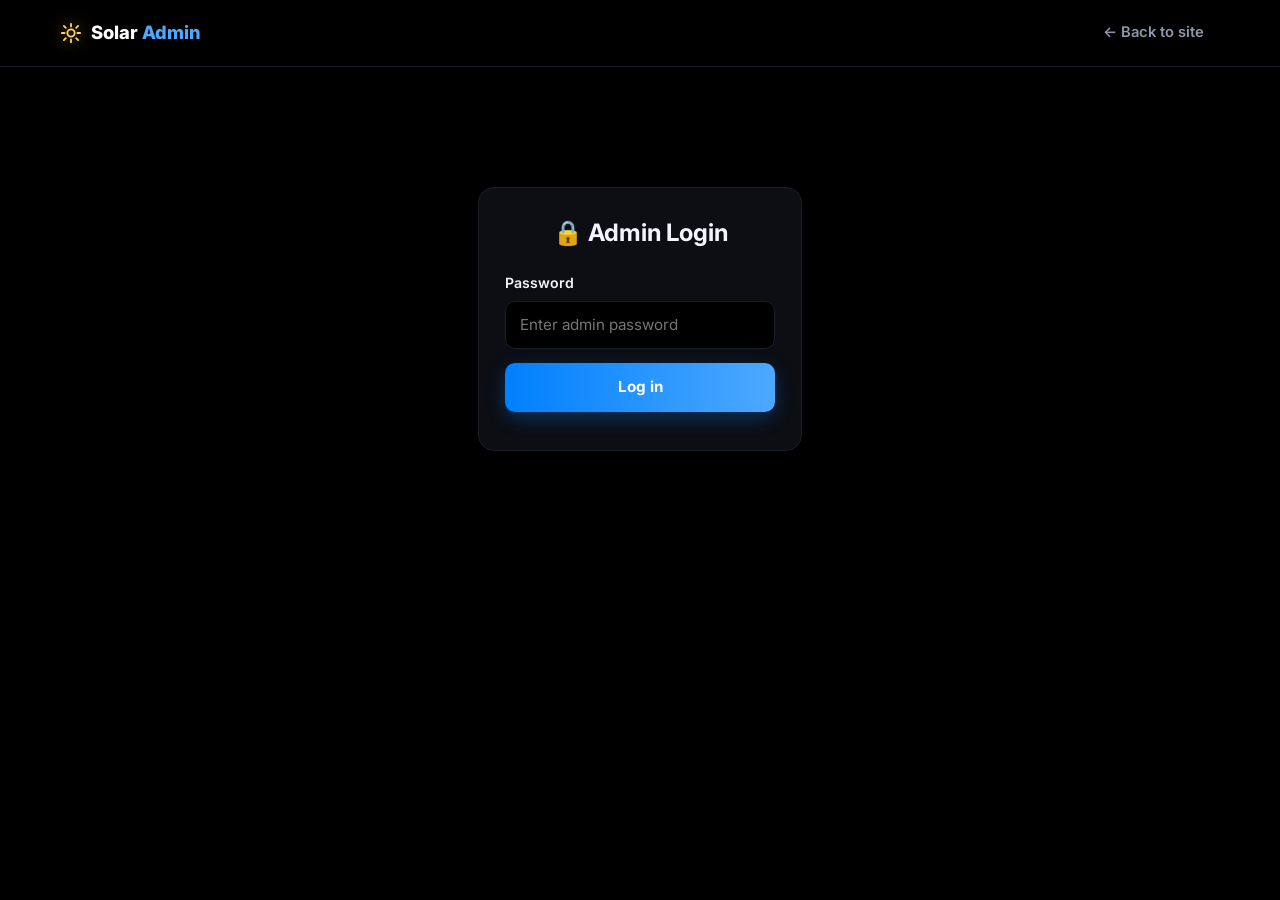
==== 85h6juzkf.html @ e477ee4d "Move admin panel to secret URL with noindex headers" ====
<!DOCTYPE html>
<html lang="en">
<head>
  <meta charset="UTF-8">
  <meta name="viewport" content="width=device-width, initial-scale=1.0">
  <title>Admin — Solar Scenepacks</title>
  <meta name="robots" content="noindex, nofollow">
  <link rel="icon" href="data:image/svg+xml,<svg xmlns='http://www.w3.org/2000/svg' viewBox='0 0 100 100'><text y='.9em' font-size='90'>☀️</text></svg>">
  <link href="https://fonts.googleapis.com/css2?family=Inter:wght@400;500;600;700;800&display=swap" rel="stylesheet">
  <link rel="stylesheet" href="style.css">
  <style>
    .admin-wrap { max-width: 860px; margin: 0 auto; padding: 40px 20px 80px; }
    .admin-card {
      background: var(--card); border: 1px solid var(--border);
      border-radius: var(--radius); box-shadow: var(--shadow);
      padding: 26px; margin-bottom: 24px;
    }
    .admin-card h2 { font-size: 1.15rem; font-weight: 800; margin-bottom: 16px; }
    .form-row { margin-bottom: 14px; }
    .form-row label { display: block; font-weight: 600; font-size: 0.88rem; margin-bottom: 6px; }
    .form-row input, .form-row textarea, .form-row select {
      width: 100%; padding: 11px 14px;
      border: 1.5px solid var(--border); border-radius: 10px;
      font: inherit; font-size: 0.95rem; color: var(--text);
      background: var(--bg); outline: none; transition: 0.18s;
    }
    .form-row input:focus, .form-row textarea:focus, .form-row select:focus {
      border-color: var(--accent); background: var(--bg-soft);
    }
    .form-row textarea { resize: vertical; min-height: 80px; }
    .form-grid { display: grid; grid-template-columns: 1fr 1fr; gap: 0 16px; }
    @media (max-width: 560px) { .form-grid { grid-template-columns: 1fr; } }
    .btn {
      display: inline-flex; align-items: center; justify-content: center; gap: 8px;
      padding: 12px 22px; border: none; border-radius: 10px;
      font: inherit; font-weight: 700; font-size: 0.95rem; cursor: pointer;
      background: linear-gradient(90deg, var(--accent), #4da9ff); color: #fff;
      box-shadow: 0 6px 18px rgba(0,128,254,0.3); transition: 0.18s;
    }
    .btn:hover { filter: brightness(1.07); }
    .btn:disabled { opacity: 0.6; cursor: wait; }
    .btn-secondary { background: var(--bg-soft); color: var(--text); box-shadow: none; }
    .btn-danger { background: #ff5d6c; box-shadow: 0 6px 18px rgba(255,93,108,0.3); }
    .btn-sm { padding: 7px 14px; font-size: 0.85rem; }
    .login-box { max-width: 400px; margin: 80px auto; }
    .login-box h1 { text-align: center; font-size: 1.5rem; margin-bottom: 20px; }
    .status-msg { margin-top: 12px; font-size: 0.9rem; font-weight: 600; }
    .status-msg.ok { color: #1a9c5b; }
    .status-msg.err { color: #e0384a; }
    .pack-row {
      display: flex; align-items: center; gap: 14px;
      padding: 12px 0; border-bottom: 1px solid var(--border);
    }
    .pack-row:last-child { border-bottom: none; }
    .pack-row img { width: 74px; height: 46px; object-fit: cover; border-radius: 8px; background: var(--bg-soft); }
    .pack-row-info { flex: 1; min-width: 0; }
    .pack-row-title { font-weight: 700; font-size: 0.95rem; white-space: nowrap; overflow: hidden; text-overflow: ellipsis; }
    .pack-row-sub { color: var(--text-soft); font-size: 0.8rem; }
    .pack-row-actions { display: flex; gap: 8px; }
    .img-preview { margin-top: 8px; max-height: 140px; border-radius: 10px; display: none; }
    .top-actions { display: flex; justify-content: space-between; align-items: center; margin-bottom: 24px; flex-wrap: wrap; gap: 10px; }
  </style>
</head>
<body>

  <header class="site-header">
    <div class="container header-inner">
      <a href="index.html" class="logo">
        <svg class="logo-icon" width="22" height="22" viewBox="0 0 24 24" fill="none" stroke="currentColor" stroke-width="2" stroke-linecap="round"><circle cx="12" cy="12" r="4"/><line x1="12" y1="2" x2="12" y2="5"/><line x1="12" y1="19" x2="12" y2="22"/><line x1="4.22" y1="4.22" x2="6.34" y2="6.34"/><line x1="17.66" y1="17.66" x2="19.78" y2="19.78"/><line x1="2" y1="12" x2="5" y2="12"/><line x1="19" y1="12" x2="22" y2="12"/><line x1="4.22" y1="19.78" x2="6.34" y2="17.66"/><line x1="17.66" y1="6.34" x2="19.78" y2="4.22"/></svg>
        <span class="logo-text">Solar <span>Admin</span></span>
      </a>
      <nav class="nav">
        <a href="index.html" class="nav-link">← Back to site</a>
      </nav>
    </div>
  </header>

  <!-- LOGIN -->
  <div class="admin-wrap" id="loginView">
    <div class="admin-card login-box">
      <h1>🔒 Admin Login</h1>
      <div class="form-row">
        <label for="passwordInput">Password</label>
        <input type="password" id="passwordInput" placeholder="Enter admin password" autocomplete="current-password">
      </div>
      <button class="btn" id="loginBtn" style="width:100%">Log in</button>
      <div class="status-msg" id="loginStatus"></div>
    </div>
  </div>

  <!-- PANEL -->
  <div class="admin-wrap" id="panelView" hidden>
    <div class="top-actions">
      <h1 style="font-size:1.5rem;font-weight:800">Admin Panel</h1>
      <button class="btn btn-secondary btn-sm" id="logoutBtn">Log out</button>
    </div>

    <div class="admin-card">
      <h2 id="formHeading">➕ Post a new scenepack</h2>
      <div class="form-grid">
        <div class="form-row">
          <label for="fTitle">Title *</label>
          <input id="fTitle" placeholder="e.g. Breaking Bad S1 Scenepack">
        </div>
        <div class="form-row">
          <label for="fCategory">Category *</label>
          <input id="fCategory" list="catList" placeholder="Movies, TV Shows, Anime...">
          <datalist id="catList">
            <option value="Movies"><option value="TV Shows"><option value="Anime"><option value="Celebrities"><option value="Other">
          </datalist>
        </div>
      </div>
      <div class="form-row">
        <label for="fImage">Photo URL * <span style="font-weight:400;color:var(--text-soft)">(picture of the show/movie)</span></label>
        <input id="fImage" placeholder="https://... (paste image link)">
        <img class="img-preview" id="imgPreview" alt="">
      </div>
      <div class="form-row">
        <label for="fDownload">Download link * <span style="font-weight:400;color:var(--text-soft)">(buzzheavier link)</span></label>
        <input id="fDownload" placeholder="https://buzzheavier.com/...">
      </div>
      <div class="form-row">
        <label for="fDesc">Description (optional)</label>
        <textarea id="fDesc" placeholder="Short description... e.g. 1080p, no watermark, 250 clips"></textarea>
      </div>
      <button class="btn" id="saveBtn">Publish pack</button>
      <button class="btn btn-secondary" id="cancelEditBtn" hidden>Cancel edit</button>
      <div class="status-msg" id="saveStatus"></div>
    </div>

    <div class="admin-card">
      <h2>⚙️ Site settings</h2>
      <div class="form-row">
        <label for="fDiscord">Discord invite link</label>
        <input id="fDiscord" placeholder="https://discord.gg/...">
      </div>
      <button class="btn" id="saveConfigBtn">Save settings</button>
      <div class="status-msg" id="configStatus"></div>
    </div>

    <div class="admin-card">
      <h2>📦 Published packs (<span id="adminCount">0</span>)</h2>
      <div id="adminList"></div>
    </div>
  </div>

  <script src="admin.js"></script>
</body>
</html>
---- style.css ----
/* ─── Solar Scenepacks — dark premium theme ─── */
:root {
  --azure: #0080FE;
  --azure-dark: #005fd1;
  --azure-deep: #0a4fa8;
  --azure-light: #4da9ff;
  --bg: #000000;
  --bg-soft: #0b0d12;
  --card: #0c0e14;
  --card-hover: #10131b;
  --accent: var(--azure);
  --accent-dark: var(--azure-dark);
  --accent-soft: #0d1b2e;
  --text: #f2f6fc;
  --text-soft: #8b98ab;
  --border: #1a1e28;
  --border-hover: #2a3347;
  --shadow: 0 4px 24px rgba(0, 0, 0, 0.5);
  --shadow-hover: 0 16px 48px rgba(0, 128, 254, 0.22);
  --radius: 16px;
}

* { margin: 0; padding: 0; box-sizing: border-box; }

html { scroll-behavior: smooth; }

body {
  font-family: 'Inter', system-ui, sans-serif;
  background: var(--bg);
  color: var(--text);
  line-height: 1.6;
  min-height: 100vh;
  display: flex;
  flex-direction: column;
}

::selection { background: var(--azure); color: #fff; }

/* Custom scrollbar */
::-webkit-scrollbar { width: 10px; }
::-webkit-scrollbar-track { background: var(--bg); }
::-webkit-scrollbar-thumb { background: #1c2230; border-radius: 8px; }
::-webkit-scrollbar-thumb:hover { background: var(--azure-dark); }

.container { max-width: 1200px; margin: 0 auto; padding: 0 20px; width: 100%; }
main { flex: 1; padding-bottom: 60px; }
a { color: inherit; text-decoration: none; }
img { display: block; max-width: 100%; }

/* ─── Header — floating glass ─── */
.site-header {
  position: sticky; top: 0; z-index: 50;
  background: rgba(0, 0, 0, 0.75);
  backdrop-filter: blur(16px);
  -webkit-backdrop-filter: blur(16px);
  border-bottom: 1px solid var(--border);
}
.header-inner {
  display: flex; align-items: center; justify-content: space-between;
  height: 66px; position: relative;
}
.logo { display: flex; align-items: center; gap: 9px; font-weight: 800; font-size: 1.15rem; color: #fff; }
.logo-text span { color: var(--azure-light); }
.logo-icon { color: #ffd166; filter: drop-shadow(0 0 8px rgba(255, 209, 102, 0.5)); }
.nav { display: flex; align-items: center; gap: 8px; }
.nav-link {
  padding: 9px 16px; border-radius: 10px;
  font-weight: 600; font-size: 0.92rem; color: var(--text-soft);
  transition: 0.18s;
}
.nav-link:hover { color: #fff; background: rgba(255,255,255,0.06); }
.nav-link.active { color: #fff; }
.request-btn {
  background: #000;
  color: #fff !important;
}
.request-btn:hover { background: #0e1118; }
.discord-btn {
  display: inline-flex; align-items: center; gap: 7px;
  background: var(--azure); color: #fff !important;
  box-shadow: 0 4px 18px rgba(0, 128, 254, 0.4);
}
.discord-btn:hover { background: var(--azure-light); }
.menu-toggle { display: none; background: none; border: none; font-size: 1.5rem; color: #fff; cursor: pointer; }

/* ─── Hero — glow orbs on black ─── */
.hero {
  text-align: center;
  padding: 96px 0 72px;
  position: relative;
  overflow: hidden;
  background: var(--bg);
}
.hero::before {
  content: "";
  position: absolute; inset: -50% -20%;
  background:
    radial-gradient(600px 400px at 30% 30%, rgba(0, 128, 254, 0.22), transparent 65%),
    radial-gradient(500px 380px at 72% 60%, rgba(77, 169, 255, 0.14), transparent 65%),
    radial-gradient(400px 300px at 55% 20%, rgba(0, 95, 209, 0.16), transparent 65%);
  animation: heroFloat 14s ease-in-out infinite alternate;
  pointer-events: none;
}
@keyframes heroFloat {
  from { transform: translate3d(-2%, -2%, 0) scale(1); }
  to   { transform: translate3d(2%, 3%, 0) scale(1.06); }
}
.hero::after {
  content: "";
  position: absolute; inset: 0;
  background-image:
    linear-gradient(rgba(255,255,255,0.025) 1px, transparent 1px),
    linear-gradient(90deg, rgba(255,255,255,0.025) 1px, transparent 1px);
  background-size: 44px 44px;
  mask-image: radial-gradient(ellipse 70% 60% at 50% 40%, black, transparent);
  -webkit-mask-image: radial-gradient(ellipse 70% 60% at 50% 40%, black, transparent);
  pointer-events: none;
}
.hero > .container { position: relative; z-index: 1; }
.hero-badge {
  display: inline-flex; align-items: center; gap: 7px;
  padding: 6px 16px; margin-bottom: 22px;
  border: 1px solid var(--border); border-radius: 999px;
  background: rgba(12, 14, 20, 0.8);
  font-size: 0.82rem; font-weight: 600; color: var(--text-soft);
}
.hero-badge .dot {
  width: 7px; height: 7px; border-radius: 50%;
  background: #3ddc84;
  box-shadow: 0 0 8px rgba(61, 220, 132, 0.8);
  animation: pulse 2s ease-in-out infinite;
}
@keyframes pulse { 0%, 100% { opacity: 1; } 50% { opacity: 0.4; } }
.hero h1 {
  font-size: clamp(2.4rem, 6vw, 4rem); font-weight: 800; letter-spacing: -2px;
  color: #fff; line-height: 1.1;
}
.hero .accent {
  background: linear-gradient(90deg, var(--azure-light), var(--azure), #7db8ff);
  -webkit-background-clip: text; background-clip: text;
  -webkit-text-fill-color: transparent; color: transparent;
}
.hero-sub {
  color: var(--text-soft); max-width: 520px;
  margin: 16px auto 34px; font-size: 1.08rem;
}

.search-wrap { position: relative; max-width: 520px; margin: 0 auto; }
.search-icon {
  position: absolute; left: 18px; top: 50%; transform: translateY(-50%);
  color: var(--text-soft);
}
.search-input {
  width: 100%; padding: 16px 20px 16px 50px;
  border: 1px solid var(--border); border-radius: 999px;
  background: rgba(12, 14, 20, 0.9); font: inherit; font-size: 1rem; color: var(--text);
  outline: none; transition: 0.2s;
  box-shadow: 0 12px 40px rgba(0, 0, 0, 0.6);
}
.search-input::placeholder { color: #56637a; }
.search-input:focus {
  border-color: var(--azure);
  box-shadow: 0 0 0 4px rgba(0, 128, 254, 0.18), 0 12px 40px rgba(0, 0, 0, 0.6);
}

.filters {
  display: flex; flex-wrap: wrap; justify-content: center; gap: 8px;
  margin-top: 26px;
}
.filter-btn {
  padding: 8px 18px; border-radius: 999px; border: 1px solid var(--border);
  background: rgba(12, 14, 20, 0.8); color: var(--text-soft);
  font: inherit; font-size: 0.88rem; font-weight: 600; cursor: pointer;
  transition: 0.18s;
}
.filter-btn:hover { border-color: var(--azure-dark); color: #fff; }
.filter-btn.active {
  background: var(--azure); border-color: var(--azure); color: #fff;
  box-shadow: 0 4px 16px rgba(0, 128, 254, 0.4);
}

/* ─── Stats strip ─── */
.stats-strip {
  border-top: 1px solid var(--border);
  border-bottom: 1px solid var(--border);
  background: var(--bg-soft);
}
.stats-inner {
  display: grid; grid-template-columns: repeat(4, 1fr);
  padding-top: 26px; padding-bottom: 26px; gap: 12px;
  text-align: center;
}
.stat { position: relative; }
.stat:not(:last-child)::after {
  content: ""; position: absolute; right: 0; top: 15%; height: 70%;
  width: 1px; background: var(--border);
}
.stat-num {
  display: block; font-size: 1.6rem; font-weight: 800;
  background: linear-gradient(90deg, #fff, #9cc8ff);
  -webkit-background-clip: text; background-clip: text;
  -webkit-text-fill-color: transparent;
}
.stat-label {
  display: block; font-size: 0.76rem; font-weight: 600; color: var(--text-soft);
  text-transform: uppercase; letter-spacing: 0.1em; margin-top: 2px;
}

/* ─── Grid ─── */
.grid-header {
  display: flex; align-items: center; justify-content: space-between;
  gap: 14px; flex-wrap: wrap;
  margin: 40px 0 22px;
}
.grid-header h2 { font-size: 1.4rem; font-weight: 800; letter-spacing: -0.5px; }
.grid-header-right { display: flex; align-items: center; gap: 14px; }
.pack-count { color: var(--text-soft); font-size: 0.9rem; font-weight: 600; }

.sort-toggle {
  display: inline-flex; gap: 4px;
  background: var(--card); border: 1px solid var(--border);
  border-radius: 999px; padding: 4px;
}
.sort-btn {
  padding: 7px 16px; border: none; border-radius: 999px;
  background: transparent; color: var(--text-soft);
  font: inherit; font-size: 0.85rem; font-weight: 600; cursor: pointer;
  transition: 0.18s;
}
.sort-btn:hover { color: var(--text); }
.sort-btn.active { background: var(--azure); color: #fff; }

.pack-downloads {
  display: inline-flex; align-items: center; gap: 4px;
  color: var(--text-soft); font-size: 0.78rem; font-weight: 600;
}
.modal-downloads {
  display: inline-flex; align-items: center; gap: 4px;
  color: #7db8ff; font-size: 0.85rem; font-weight: 700;
}

.packs-grid {
  display: grid;
  grid-template-columns: repeat(auto-fill, minmax(250px, 1fr));
  gap: 20px;
}
.pack-card {
  background: var(--card); border-radius: var(--radius);
  overflow: hidden; cursor: pointer;
  border: 1px solid var(--border);
  transition: transform 0.25s ease, box-shadow 0.25s ease, border-color 0.25s ease, background 0.25s;
  animation: cardIn 0.4s ease both;
}
@keyframes cardIn {
  from { opacity: 0; transform: translateY(14px); }
  to   { opacity: 1; transform: none; }
}
.pack-card:hover {
  transform: translateY(-6px);
  box-shadow: var(--shadow-hover);
  border-color: var(--azure-dark);
  background: var(--card-hover);
}
.thumb-wrap { overflow: hidden; aspect-ratio: 16 / 10; background: var(--bg-soft); position: relative; }
.pack-thumb {
  aspect-ratio: 16 / 10; width: 100%; height: 100%; object-fit: cover;
  background: var(--bg-soft);
  transition: transform 0.4s ease;
}
.pack-card:hover .pack-thumb { transform: scale(1.06); }
.pack-info { padding: 15px 17px 17px; }
.pack-title {
  font-weight: 700; font-size: 1rem;
  white-space: nowrap; overflow: hidden; text-overflow: ellipsis;
}
.pack-meta {
  display: flex; align-items: center; justify-content: space-between;
  margin-top: 9px;
}
.tag {
  display: inline-block; padding: 3px 11px; border-radius: 999px;
  background: var(--accent-soft); color: #7db8ff;
  border: 1px solid rgba(0, 128, 254, 0.25);
  font-size: 0.74rem; font-weight: 700;
}
.pack-date { color: var(--text-soft); font-size: 0.78rem; }

.empty-state { text-align: center; padding: 90px 0; color: var(--text-soft); font-size: 1.2rem; font-weight: 600; }

/* ─── Modal ─── */
.modal-overlay[hidden] { display: none; }
.modal-overlay {
  position: fixed; inset: 0; z-index: 100;
  background: rgba(0, 0, 0, 0.8); backdrop-filter: blur(6px);
  display: flex; align-items: center; justify-content: center;
  padding: 20px;
}
.modal {
  background: var(--card); border: 1px solid var(--border); border-radius: 20px; overflow: hidden;
  max-width: 540px; width: 100%; position: relative;
  box-shadow: 0 32px 80px rgba(0, 0, 0, 0.8);
  animation: pop 0.25s cubic-bezier(0.2, 0.9, 0.3, 1.2);
}
@keyframes pop { from { transform: scale(0.92) translateY(10px); opacity: 0; } to { transform: none; opacity: 1; } }
.modal-close {
  position: absolute; top: 12px; right: 12px; z-index: 2;
  width: 34px; height: 34px; border-radius: 50%;
  border: 1px solid var(--border); background: rgba(0, 0, 0, 0.7); color: var(--text);
  font-size: 0.95rem; cursor: pointer; transition: 0.15s;
}
.modal-close:hover { background: var(--azure); border-color: var(--azure); }
.modal-img-wrap { aspect-ratio: 16 / 9; background: var(--bg-soft); }
.modal-img-wrap img { width: 100%; height: 100%; object-fit: cover; }
.modal-body { padding: 24px 26px 28px; }
.modal-body h3 { font-size: 1.35rem; font-weight: 800; letter-spacing: -0.5px; }
.modal-meta { display: flex; align-items: center; gap: 12px; margin: 10px 0 10px; flex-wrap: wrap; }
.modal-date { color: var(--text-soft); font-size: 0.85rem; }
.modal-desc { color: var(--text-soft); font-size: 0.95rem; margin-bottom: 20px; }
.btn-download {
  display: inline-flex; align-items: center; justify-content: center; gap: 9px;
  width: 100%; padding: 15px;
  background: linear-gradient(90deg, var(--azure), var(--azure-light));
  color: #fff; font-weight: 700; font-size: 1rem;
  border-radius: 12px; transition: 0.2s;
  box-shadow: 0 8px 24px rgba(0, 128, 254, 0.35);
}
.btn-download:hover { filter: brightness(1.1); transform: translateY(-1px); }
.btn-share {
  display: inline-flex; align-items: center; justify-content: center; gap: 8px;
  width: 100%; padding: 12px; margin-top: 10px;
  background: transparent; color: var(--text-soft);
  border: 1px solid var(--border); border-radius: 12px;
  font: inherit; font-size: 0.92rem; font-weight: 700; cursor: pointer;
  transition: 0.2s;
}
.btn-share:hover { border-color: var(--azure); color: #7db8ff; }
.btn-share.copied { background: rgba(16, 51, 31, 0.5); border-color: #1f7a44; color: #5fe08d; }

/* ─── Info / How it works ─── */
.section-title {
  text-align: center; font-size: 1.7rem; font-weight: 800; letter-spacing: -0.5px;
  margin-bottom: 8px;
}
.section-sub {
  text-align: center; color: var(--text-soft); font-size: 0.98rem;
  max-width: 480px; margin: 0 auto 34px;
}
.info-section { padding: 64px 0; border-top: 1px solid var(--border); background: var(--bg-soft); }
.info-grid {
  display: grid; grid-template-columns: repeat(auto-fit, minmax(220px, 1fr));
  gap: 16px; margin-top: 34px;
}
.info-card {
  background: var(--card); border: 1px solid var(--border);
  border-radius: var(--radius); padding: 28px 22px;
  text-align: center; transition: 0.25s;
  position: relative; overflow: hidden;
}
.info-card::before {
  content: ""; position: absolute; inset: 0;
  background: radial-gradient(240px 140px at 50% 0%, rgba(0, 128, 254, 0.1), transparent);
  opacity: 0; transition: 0.25s;
}
.info-card:hover { border-color: var(--azure-dark); transform: translateY(-4px); }
.info-card:hover::before { opacity: 1; }
.info-icon {
  display: inline-flex; align-items: center; justify-content: center;
  width: 54px; height: 54px; border-radius: 14px;
  background: var(--accent-soft); color: #7db8ff;
  border: 1px solid rgba(0, 128, 254, 0.25);
  margin-bottom: 14px;
}
.info-card h3 { font-size: 1.05rem; font-weight: 700; margin-bottom: 6px; position: relative; }
.info-card p { color: var(--text-soft); font-size: 0.9rem; position: relative; }

/* ─── FAQ ─── */
.faq-section { padding: 64px 0; }
.faq-list { max-width: 720px; margin: 34px auto 0; display: flex; flex-direction: column; gap: 10px; }
.faq-item {
  background: var(--card); border: 1px solid var(--border);
  border-radius: 14px; overflow: hidden; transition: border-color 0.2s;
}
.faq-item[open] { border-color: var(--azure-dark); }
.faq-item summary {
  padding: 17px 22px; cursor: pointer; font-weight: 700; font-size: 0.98rem;
  list-style: none; position: relative; user-select: none;
  transition: 0.15s;
}
.faq-item summary::-webkit-details-marker { display: none; }
.faq-item summary::after {
  content: "+"; position: absolute; right: 20px; top: 50%; transform: translateY(-50%);
  color: #7db8ff; font-size: 1.25rem; font-weight: 700;
}
.faq-item[open] summary::after { content: "−"; }
.faq-item summary:hover { color: #7db8ff; }
.faq-item p { padding: 0 22px 17px; color: var(--text-soft); font-size: 0.92rem; }
.faq-item[open] p { animation: faqOpen 0.35s cubic-bezier(0.2, 0.7, 0.3, 1) both; }
@keyframes faqOpen {
  from { opacity: 0; transform: translateY(-8px); }
  to   { opacity: 1; transform: none; }
}
.faq-item summary::after { transition: transform 0.25s ease; }
.faq-item[open] summary::after { transform: translateY(-50%) rotate(180deg); }

/* ─── Discord CTA ─── */
.cta-section {
  position: relative; overflow: hidden;
  padding: 72px 0; text-align: center; color: #fff;
  border-top: 1px solid var(--border);
  background: var(--bg-soft);
}
.cta-section::before {
  content: ""; position: absolute; inset: 0;
  background: radial-gradient(600px 320px at 50% 110%, rgba(0, 128, 254, 0.3), transparent 70%);
  pointer-events: none;
}
.cta-inner { position: relative; }
.cta-inner h2 { font-size: 1.8rem; font-weight: 800; letter-spacing: -0.5px; }
.cta-inner p { color: var(--text-soft); margin: 10px auto 26px; max-width: 440px; }
.btn-cta {
  display: inline-flex; align-items: center; gap: 10px;
  background: var(--azure); color: #fff; font-weight: 800; font-size: 1rem;
  padding: 15px 32px; border-radius: 999px; transition: 0.2s;
  box-shadow: 0 10px 32px rgba(0, 128, 254, 0.45);
}
.btn-cta:hover { background: var(--azure-light); transform: translateY(-2px); box-shadow: 0 14px 40px rgba(0, 128, 254, 0.55); }

/* ─── Back to top ─── */
.back-to-top {
  position: fixed; bottom: 24px; right: 24px; z-index: 60;
  width: 46px; height: 46px; border-radius: 50%;
  border: 1px solid var(--border); cursor: pointer;
  background: var(--card); color: #fff; font-size: 1.2rem; font-weight: 800;
  box-shadow: 0 8px 24px rgba(0, 0, 0, 0.6);
  transition: 0.2s;
}
.back-to-top:hover { background: var(--azure); border-color: var(--azure); transform: translateY(-3px); }
.back-to-top[hidden] { display: none; }

/* ─── Footer ─── */
.site-footer {
  background: var(--bg);
  border-top: 1px solid var(--border);
  color: var(--text-soft);
  padding: 40px 0 0; margin-top: 0;
}
.footer-inner {
  display: flex; justify-content: space-between; gap: 30px; flex-wrap: wrap;
  padding-bottom: 28px;
}
.footer-brand { font-weight: 800; max-width: 420px; color: #fff; font-size: 1.05rem; }
.footer-note { color: var(--text-soft); font-size: 0.82rem; font-weight: 400; margin-top: 8px; }
.footer-links { display: flex; gap: 22px; align-items: flex-start; }
.footer-links a { color: var(--text-soft); font-size: 0.9rem; font-weight: 600; transition: 0.15s; }
.footer-links a:hover { color: #7db8ff; }
.copyright {
  border-top: 1px solid var(--border);
  padding: 18px 20px; text-align: center;
  color: #56637a; font-size: 0.82rem;
}
.copyright a { color: var(--text-soft); }
.copyright a:hover { color: #7db8ff; }

/* ─── Page content (DMCA / Terms) ─── */
.page-content { max-width: 760px; margin: 0 auto; padding: 48px 20px; }
.page-content h1 { font-size: 2rem; font-weight: 800; margin-bottom: 6px; }
.page-updated { color: var(--text-soft); font-size: 0.85rem; margin-bottom: 28px; }
.page-content h2 { font-size: 1.2rem; font-weight: 700; margin: 28px 0 10px; }
.page-content p, .page-content li { color: var(--text-soft); font-size: 0.97rem; }
.page-content ul { padding-left: 22px; margin: 10px 0; }
.page-content a { color: #7db8ff; font-weight: 600; }
.notice-box {
  background: var(--accent-soft); border: 1px solid var(--border);
  border-radius: 12px; padding: 16px 18px; margin: 18px 0;
}

/* ─── Page-load entrance animation ─── */
@keyframes fadeUp {
  from { opacity: 0; transform: translateY(26px); }
  to   { opacity: 1; transform: none; }
}
.hero-badge { animation: fadeUp 0.7s cubic-bezier(0.2, 0.7, 0.3, 1) 0.05s both; }
.hero h1 { animation: fadeUp 0.8s cubic-bezier(0.2, 0.7, 0.3, 1) 0.15s both; }
.hero-sub { animation: fadeUp 0.8s cubic-bezier(0.2, 0.7, 0.3, 1) 0.3s both; }
.search-wrap { animation: fadeUp 0.8s cubic-bezier(0.2, 0.7, 0.3, 1) 0.45s both; }
.filters { animation: fadeUp 0.8s cubic-bezier(0.2, 0.7, 0.3, 1) 0.6s both; }
.site-header { animation: fadeUp 0.6s ease both; }
.stats-strip .stat { animation: fadeUp 0.7s cubic-bezier(0.2, 0.7, 0.3, 1) both; }
.stats-strip .stat:nth-child(1) { animation-delay: 0.55s; }
.stats-strip .stat:nth-child(2) { animation-delay: 0.65s; }
.stats-strip .stat:nth-child(3) { animation-delay: 0.75s; }
.stats-strip .stat:nth-child(4) { animation-delay: 0.85s; }

/* Scroll-reveal for lower sections */
.reveal { opacity: 0; transform: translateY(30px); transition: opacity 0.7s ease, transform 0.7s cubic-bezier(0.2, 0.7, 0.3, 1); }
.reveal.visible { opacity: 1; transform: none; }
/* Fade back out when scrolled away (two-way reveal) */
.reveal.fade-out { opacity: 0; transform: translateY(30px); }

@media (prefers-reduced-motion: reduce) {
  .hero-badge, .hero h1, .hero-sub, .search-wrap, .filters, .site-header, .stats-strip .stat { animation: none; }
  .reveal { opacity: 1; transform: none; transition: none; }
}

/* ─── Mobile ─── */
@media (max-width: 640px) {
  .nav {
    display: none;
    position: absolute; top: 66px; left: 0; right: 0;
    flex-direction: column; align-items: stretch;
    background: rgba(0, 0, 0, 0.95); backdrop-filter: blur(16px);
    border-bottom: 1px solid var(--border);
    padding: 12px 20px; gap: 6px;
  }
  .nav.open { display: flex; }
  .nav-link { text-align: center; }
  .discord-btn { justify-content: center; }
  .menu-toggle { display: block; }
  .hero { padding: 64px 0 52px; }
  .packs-grid { grid-template-columns: repeat(auto-fill, minmax(160px, 1fr)); gap: 14px; }
  .stats-inner { grid-template-columns: repeat(2, 1fr); }
  .stat:nth-child(2)::after { display: none; }
  .footer-inner { flex-direction: column; }
}
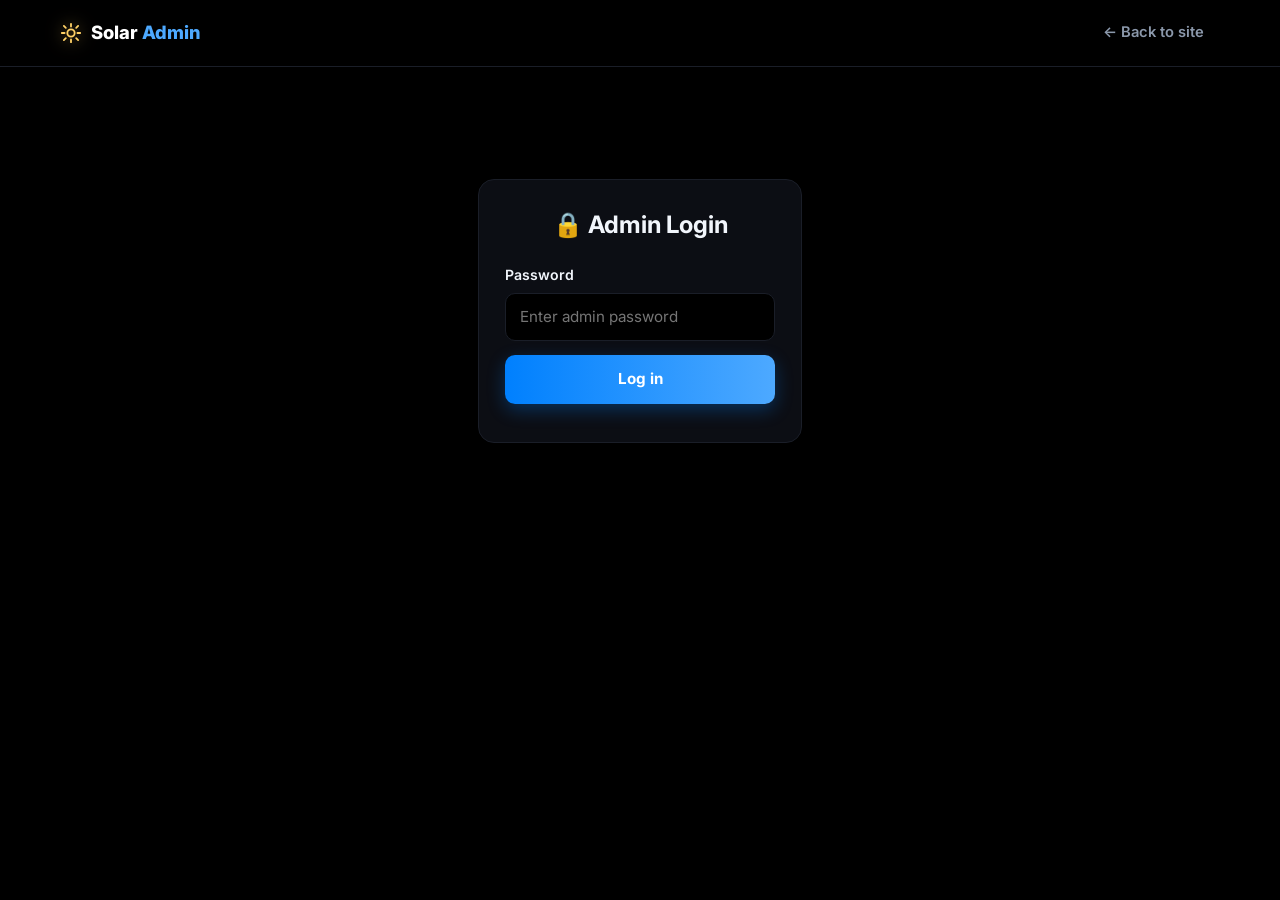
==== commit 96b9fc3e: "Admin panel v2: dashboard, tabs, hide/duplicate/search packs, announcement banner, backup export/imp" ====
--- a/85h6juzkf.html
+++ b/85h6juzkf.html
@@ -9,13 +9,13 @@
   <link href="https://fonts.googleapis.com/css2?family=Inter:wght@400;500;600;700;800&display=swap" rel="stylesheet">
   <link rel="stylesheet" href="style.css">
   <style>
-    .admin-wrap { max-width: 860px; margin: 0 auto; padding: 40px 20px 80px; }
+    .admin-wrap { max-width: 1060px; margin: 0 auto; padding: 32px 20px 80px; }
     .admin-card {
       background: var(--card); border: 1px solid var(--border);
       border-radius: var(--radius); box-shadow: var(--shadow);
-      padding: 26px; margin-bottom: 24px;
-    }
-    .admin-card h2 { font-size: 1.15rem; font-weight: 800; margin-bottom: 16px; }
+      padding: 26px; margin-bottom: 20px;
+    }
+    .admin-card h2 { font-size: 1.1rem; font-weight: 800; margin-bottom: 16px; display: flex; align-items: center; gap: 8px; }
     .form-row { margin-bottom: 14px; }
     .form-row label { display: block; font-weight: 600; font-size: 0.88rem; margin-bottom: 6px; }
     .form-row input, .form-row textarea, .form-row select {
@@ -39,26 +39,113 @@
     }
     .btn:hover { filter: brightness(1.07); }
     .btn:disabled { opacity: 0.6; cursor: wait; }
-    .btn-secondary { background: var(--bg-soft); color: var(--text); box-shadow: none; }
+    .btn-secondary { background: var(--bg-soft); color: var(--text); box-shadow: none; border: 1px solid var(--border); }
     .btn-danger { background: #ff5d6c; box-shadow: 0 6px 18px rgba(255,93,108,0.3); }
-    .btn-sm { padding: 7px 14px; font-size: 0.85rem; }
+    .btn-sm { padding: 7px 13px; font-size: 0.83rem; }
     .login-box { max-width: 400px; margin: 80px auto; }
     .login-box h1 { text-align: center; font-size: 1.5rem; margin-bottom: 20px; }
     .status-msg { margin-top: 12px; font-size: 0.9rem; font-weight: 600; }
     .status-msg.ok { color: #1a9c5b; }
     .status-msg.err { color: #e0384a; }
+
+    /* ── Tabs ── */
+    .admin-tabs {
+      display: flex; gap: 6px; margin-bottom: 22px; flex-wrap: wrap;
+      background: var(--card); border: 1px solid var(--border);
+      border-radius: 14px; padding: 6px;
+    }
+    .tab-btn {
+      flex: 1; min-width: 110px; padding: 11px 16px; border: none; border-radius: 10px;
+      font: inherit; font-weight: 700; font-size: 0.9rem; cursor: pointer;
+      background: transparent; color: var(--text-soft); transition: 0.18s;
+      display: inline-flex; align-items: center; justify-content: center; gap: 7px;
+    }
+    .tab-btn:hover { color: var(--text); background: var(--bg-soft); }
+    .tab-btn.active {
+      background: linear-gradient(90deg, var(--accent), #4da9ff); color: #fff;
+      box-shadow: 0 4px 14px rgba(0,128,254,0.3);
+    }
+    .tab-view { display: none; }
+    .tab-view.active { display: block; animation: fadeIn 0.25s ease; }
+    @keyframes fadeIn { from { opacity: 0; transform: translateY(6px); } to { opacity: 1; transform: none; } }
+
+    /* ── Dashboard ── */
+    .stat-grid { display: grid; grid-template-columns: repeat(auto-fit, minmax(170px, 1fr)); gap: 14px; margin-bottom: 20px; }
+    .stat-card {
+      background: var(--card); border: 1px solid var(--border); border-radius: var(--radius);
+      padding: 20px 22px; position: relative; overflow: hidden;
+    }
+    .stat-card::before {
+      content: ""; position: absolute; inset: 0 auto 0 0; width: 4px;
+      background: linear-gradient(180deg, var(--accent), #4da9ff);
+    }
+    .stat-card .num { font-size: 1.7rem; font-weight: 800; }
+    .stat-card .lbl { color: var(--text-soft); font-size: 0.82rem; font-weight: 600; margin-top: 2px; }
+    .top-list { display: flex; flex-direction: column; }
+    .top-item {
+      display: flex; align-items: center; gap: 12px; padding: 10px 0;
+      border-bottom: 1px solid var(--border);
+    }
+    .top-item:last-child { border-bottom: none; }
+    .top-rank {
+      width: 28px; height: 28px; border-radius: 8px; flex-shrink: 0;
+      display: inline-flex; align-items: center; justify-content: center;
+      background: var(--accent-soft); color: var(--accent); font-weight: 800; font-size: 0.85rem;
+    }
+    .top-item img { width: 58px; height: 36px; object-fit: cover; border-radius: 7px; background: var(--bg-soft); }
+    .top-item .t { flex: 1; min-width: 0; font-weight: 700; font-size: 0.9rem; white-space: nowrap; overflow: hidden; text-overflow: ellipsis; }
+    .top-item .d { color: var(--text-soft); font-size: 0.83rem; font-weight: 600; flex-shrink: 0; }
+
+    /* ── Pack list ── */
+    .list-tools { display: flex; gap: 10px; margin-bottom: 16px; flex-wrap: wrap; }
+    .list-tools input { flex: 1; min-width: 180px; }
+    .list-tools input, .list-tools select {
+      padding: 10px 14px; border: 1.5px solid var(--border); border-radius: 10px;
+      font: inherit; font-size: 0.9rem; color: var(--text); background: var(--bg); outline: none;
+    }
+    .list-tools input:focus, .list-tools select:focus { border-color: var(--accent); }
     .pack-row {
       display: flex; align-items: center; gap: 14px;
       padding: 12px 0; border-bottom: 1px solid var(--border);
     }
     .pack-row:last-child { border-bottom: none; }
-    .pack-row img { width: 74px; height: 46px; object-fit: cover; border-radius: 8px; background: var(--bg-soft); }
+    .pack-row.is-hidden { opacity: 0.45; }
+    .pack-row img { width: 74px; height: 46px; object-fit: cover; border-radius: 8px; background: var(--bg-soft); flex-shrink: 0; }
     .pack-row-info { flex: 1; min-width: 0; }
-    .pack-row-title { font-weight: 700; font-size: 0.95rem; white-space: nowrap; overflow: hidden; text-overflow: ellipsis; }
-    .pack-row-sub { color: var(--text-soft); font-size: 0.8rem; }
-    .pack-row-actions { display: flex; gap: 8px; }
+    .pack-row-title { font-weight: 700; font-size: 0.95rem; white-space: nowrap; overflow: hidden; text-overflow: ellipsis; display: flex; align-items: center; gap: 8px; }
+    .pack-row-sub { color: var(--text-soft); font-size: 0.8rem; display: flex; align-items: center; gap: 10px; flex-wrap: wrap; }
+    .badge {
+      display: inline-flex; padding: 2px 8px; border-radius: 6px;
+      font-size: 0.68rem; font-weight: 800; text-transform: uppercase; letter-spacing: 0.04em;
+    }
+    .badge.hidden-badge { background: rgba(255,171,0,0.14); color: #ffab00; }
+    .pack-row-actions { display: flex; gap: 6px; flex-wrap: wrap; justify-content: flex-end; }
+    @media (max-width: 640px) {
+      .pack-row { flex-wrap: wrap; }
+      .pack-row-actions { width: 100%; }
+    }
+
     .img-preview { margin-top: 8px; max-height: 140px; border-radius: 10px; display: none; }
-    .top-actions { display: flex; justify-content: space-between; align-items: center; margin-bottom: 24px; flex-wrap: wrap; gap: 10px; }
+    .top-actions { display: flex; justify-content: space-between; align-items: center; margin-bottom: 20px; flex-wrap: wrap; gap: 10px; }
+
+    /* Toggle switch */
+    .switch-row { display: flex; align-items: center; gap: 12px; margin-bottom: 14px; }
+    .switch { position: relative; width: 46px; height: 26px; flex-shrink: 0; }
+    .switch input { opacity: 0; width: 0; height: 0; }
+    .slider {
+      position: absolute; inset: 0; border-radius: 26px; cursor: pointer;
+      background: var(--bg-soft); border: 1px solid var(--border); transition: 0.2s;
+    }
+    .slider::before {
+      content: ""; position: absolute; width: 18px; height: 18px; border-radius: 50%;
+      left: 3px; top: 3px; background: var(--text-soft); transition: 0.2s;
+    }
+    .switch input:checked + .slider { background: var(--accent); border-color: var(--accent); }
+    .switch input:checked + .slider::before { transform: translateX(20px); background: #fff; }
+    .switch-label { font-weight: 600; font-size: 0.9rem; }
+
+    .backup-row { display: flex; gap: 10px; flex-wrap: wrap; }
+    .muted { color: var(--text-soft); font-size: 0.84rem; margin-top: 10px; }
   </style>
 </head>
 <body>
@@ -95,52 +182,120 @@
       <button class="btn btn-secondary btn-sm" id="logoutBtn">Log out</button>
     </div>
 
-    <div class="admin-card">
-      <h2 id="formHeading">➕ Post a new scenepack</h2>
-      <div class="form-grid">
-        <div class="form-row">
-          <label for="fTitle">Title *</label>
-          <input id="fTitle" placeholder="e.g. Breaking Bad S1 Scenepack">
-        </div>
-        <div class="form-row">
-          <label for="fCategory">Category *</label>
-          <input id="fCategory" list="catList" placeholder="Movies, TV Shows, Anime...">
-          <datalist id="catList">
-            <option value="Movies"><option value="TV Shows"><option value="Anime"><option value="Celebrities"><option value="Other">
-          </datalist>
-        </div>
-      </div>
-      <div class="form-row">
-        <label for="fImage">Photo URL * <span style="font-weight:400;color:var(--text-soft)">(picture of the show/movie)</span></label>
-        <input id="fImage" placeholder="https://... (paste image link)">
-        <img class="img-preview" id="imgPreview" alt="">
-      </div>
-      <div class="form-row">
-        <label for="fDownload">Download link * <span style="font-weight:400;color:var(--text-soft)">(buzzheavier link)</span></label>
-        <input id="fDownload" placeholder="https://buzzheavier.com/...">
-      </div>
-      <div class="form-row">
-        <label for="fDesc">Description (optional)</label>
-        <textarea id="fDesc" placeholder="Short description... e.g. 1080p, no watermark, 250 clips"></textarea>
-      </div>
-      <button class="btn" id="saveBtn">Publish pack</button>
-      <button class="btn btn-secondary" id="cancelEditBtn" hidden>Cancel edit</button>
-      <div class="status-msg" id="saveStatus"></div>
-    </div>
-
-    <div class="admin-card">
-      <h2>⚙️ Site settings</h2>
-      <div class="form-row">
-        <label for="fDiscord">Discord invite link</label>
-        <input id="fDiscord" placeholder="https://discord.gg/...">
-      </div>
-      <button class="btn" id="saveConfigBtn">Save settings</button>
-      <div class="status-msg" id="configStatus"></div>
-    </div>
-
-    <div class="admin-card">
-      <h2>📦 Published packs (<span id="adminCount">0</span>)</h2>
-      <div id="adminList"></div>
+    <!-- Tabs -->
+    <div class="admin-tabs">
+      <button class="tab-btn active" data-tab="dashboard">📊 Dashboard</button>
+      <button class="tab-btn" data-tab="packs">📦 Packs <span id="tabPackCount"></span></button>
+      <button class="tab-btn" data-tab="new">➕ New Pack</button>
+      <button class="tab-btn" data-tab="settings">⚙️ Settings</button>
+    </div>
+
+    <!-- ── DASHBOARD ── -->
+    <div class="tab-view active" id="tab-dashboard">
+      <div class="stat-grid">
+        <div class="stat-card"><div class="num" id="dashPacks">0</div><div class="lbl">Published packs</div></div>
+        <div class="stat-card"><div class="num" id="dashHidden">0</div><div class="lbl">Hidden packs</div></div>
+        <div class="stat-card"><div class="num" id="dashDownloads">0</div><div class="lbl">Total downloads</div></div>
+        <div class="stat-card"><div class="num" id="dashCategories">0</div><div class="lbl">Categories</div></div>
+      </div>
+      <div class="admin-card">
+        <h2>🏆 Top packs by downloads</h2>
+        <div class="top-list" id="topList"><p style="color:var(--text-soft)">No packs yet.</p></div>
+      </div>
+      <div class="admin-card">
+        <h2>🕒 Recently added</h2>
+        <div class="top-list" id="recentList"><p style="color:var(--text-soft)">No packs yet.</p></div>
+      </div>
+    </div>
+
+    <!-- ── PACKS ── -->
+    <div class="tab-view" id="tab-packs">
+      <div class="admin-card">
+        <h2>📦 Published packs (<span id="adminCount">0</span>)</h2>
+        <div class="list-tools">
+          <input id="listSearch" placeholder="Search packs..." autocomplete="off">
+          <select id="listCategory"><option value="">All categories</option></select>
+        </div>
+        <div id="adminList"></div>
+      </div>
+    </div>
+
+    <!-- ── NEW / EDIT PACK ── -->
+    <div class="tab-view" id="tab-new">
+      <div class="admin-card">
+        <h2 id="formHeading">➕ Post a new scenepack</h2>
+        <div class="form-grid">
+          <div class="form-row">
+            <label for="fTitle">Title *</label>
+            <input id="fTitle" placeholder="e.g. Breaking Bad S1 Scenepack">
+          </div>
+          <div class="form-row">
+            <label for="fCategory">Category *</label>
+            <input id="fCategory" list="catList" placeholder="Movies, TV Shows, Anime...">
+            <datalist id="catList">
+              <option value="Movies"><option value="TV Shows"><option value="Anime"><option value="Celebrities"><option value="Other">
+            </datalist>
+          </div>
+        </div>
+        <div class="form-row">
+          <label for="fImage">Photo URL * <span style="font-weight:400;color:var(--text-soft)">(picture of the show/movie)</span></label>
+          <input id="fImage" placeholder="https://... (paste image link)">
+          <img class="img-preview" id="imgPreview" alt="">
+        </div>
+        <div class="form-row">
+          <label for="fDownload">Download link * <span style="font-weight:400;color:var(--text-soft)">(buzzheavier link)</span></label>
+          <input id="fDownload" placeholder="https://buzzheavier.com/...">
+        </div>
+        <div class="form-row">
+          <label for="fDesc">Description (optional)</label>
+          <textarea id="fDesc" placeholder="Short description... e.g. 1080p, no watermark, 250 clips"></textarea>
+        </div>
+        <div class="switch-row">
+          <label class="switch">
+            <input type="checkbox" id="fHidden">
+            <span class="slider"></span>
+          </label>
+          <span class="switch-label">Hidden (draft — won't show on the site)</span>
+        </div>
+        <button class="btn" id="saveBtn">Publish pack</button>
+        <button class="btn btn-secondary" id="cancelEditBtn" hidden>Cancel edit</button>
+        <div class="status-msg" id="saveStatus"></div>
+      </div>
+    </div>
+
+    <!-- ── SETTINGS ── -->
+    <div class="tab-view" id="tab-settings">
+      <div class="admin-card">
+        <h2>⚙️ Site settings</h2>
+        <div class="form-row">
+          <label for="fDiscord">Discord invite link</label>
+          <input id="fDiscord" placeholder="https://discord.gg/...">
+        </div>
+        <div class="switch-row">
+          <label class="switch">
+            <input type="checkbox" id="fAnnounceOn">
+            <span class="slider"></span>
+          </label>
+          <span class="switch-label">Show announcement banner on the site</span>
+        </div>
+        <div class="form-row">
+          <label for="fAnnounce">Announcement text</label>
+          <input id="fAnnounce" placeholder="e.g. 🎉 New Breaking Bad pack just dropped!" maxlength="180">
+        </div>
+        <button class="btn" id="saveConfigBtn">Save settings</button>
+        <div class="status-msg" id="configStatus"></div>
+      </div>
+
+      <div class="admin-card">
+        <h2>💾 Backup</h2>
+        <div class="backup-row">
+          <button class="btn btn-secondary" id="exportBtn">⬇️ Export packs (.json)</button>
+          <button class="btn btn-secondary" id="importBtn">⬆️ Import packs (.json)</button>
+          <input type="file" id="importFile" accept=".json,application/json" hidden>
+        </div>
+        <p class="muted">Export downloads a backup of all packs. Import replaces the whole list with the file's contents (asks to confirm first).</p>
+        <div class="status-msg" id="backupStatus"></div>
+      </div>
     </div>
   </div>
 
--- a/style.css
+++ b/style.css
@@ -47,6 +47,15 @@
 a { color: inherit; text-decoration: none; }
 img { display: block; max-width: 100%; }
 
+/* ─── Announcement bar (set from admin panel) ─── */
+.announce-bar {
+  background: linear-gradient(90deg, var(--azure-deep), var(--azure), var(--azure-dark));
+  color: #fff; text-align: center;
+  padding: 9px 16px;
+  font-size: 0.88rem; font-weight: 700;
+  letter-spacing: 0.01em;
+}
+
 /* ─── Header — floating glass ─── */
 .site-header {
   position: sticky; top: 0; z-index: 50;
